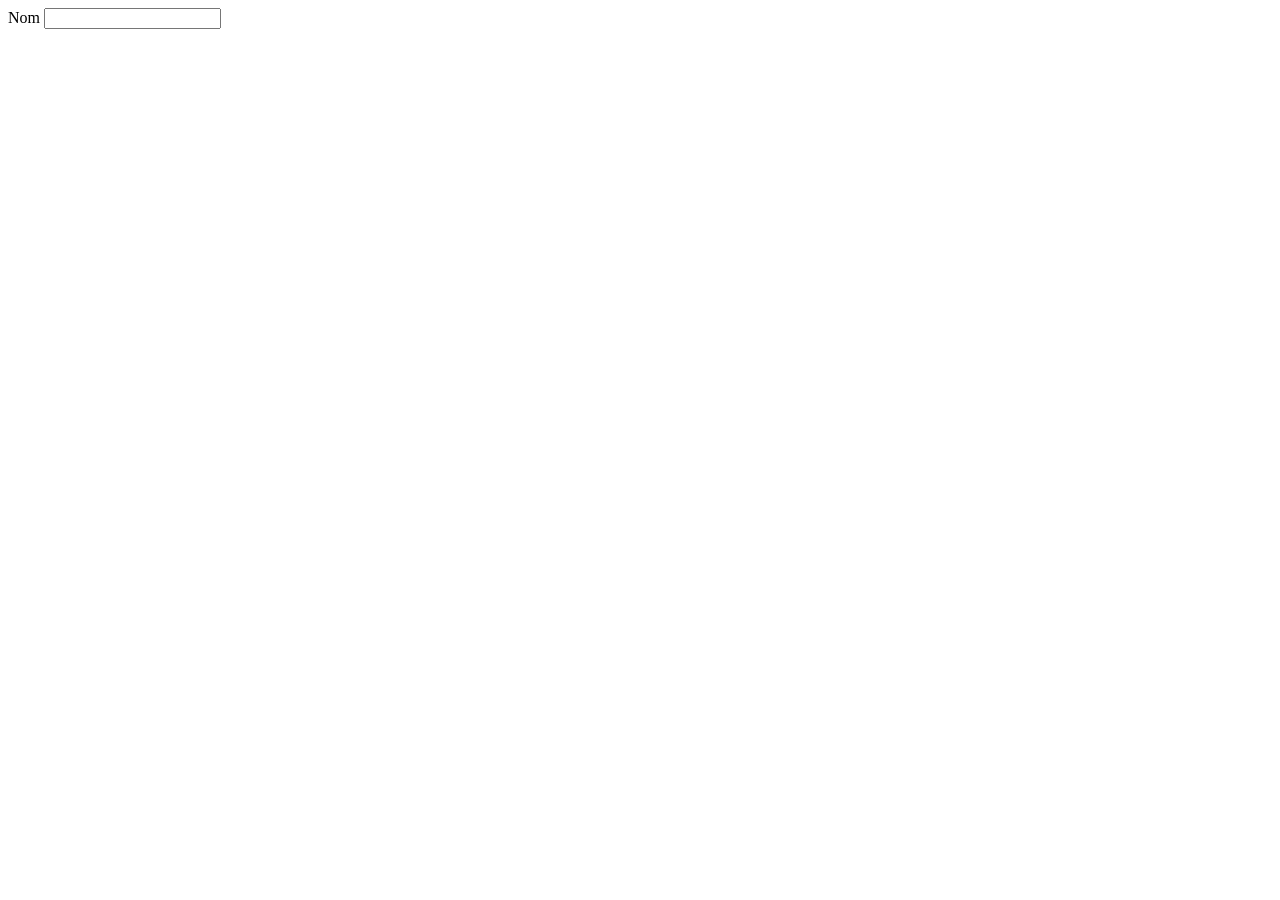
==== pages/form.html @ 23e55fd5 "V1_homepage" ====
<!doctype html>
<html lang="fr">
  <head>
    <meta charset="UTF-8" />
    <meta name="viewport" content="width=device-width, initial-scale=1.0" />
    <link rel="stylesheet" href="styles.css" />
    <link rel="preconnect" href="https://fonts.googleapis.com" />
    <link rel="preconnect" href="https://fonts.gstatic.com" crossorigin />
    <link
      href="https://fonts.googleapis.com/css2?family=Oswald:wght@200..700&display=swap"
      rel="stylesheet"
    />
    <link rel="preconnect" href="https://fonts.googleapis.com" />
    <link rel="preconnect" href="https://fonts.gstatic.com" crossorigin />
    <link
      href="https://fonts.googleapis.com/css2?family=Cutive+Mono&display=swap"
      rel="stylesheet"
    />
    <title>Big Form</title>
  </head>
  <body>
    <form>
      <label for="nom">Nom</label>
      <input id="nom" type="text" />
    </form>
  </body>
</html>
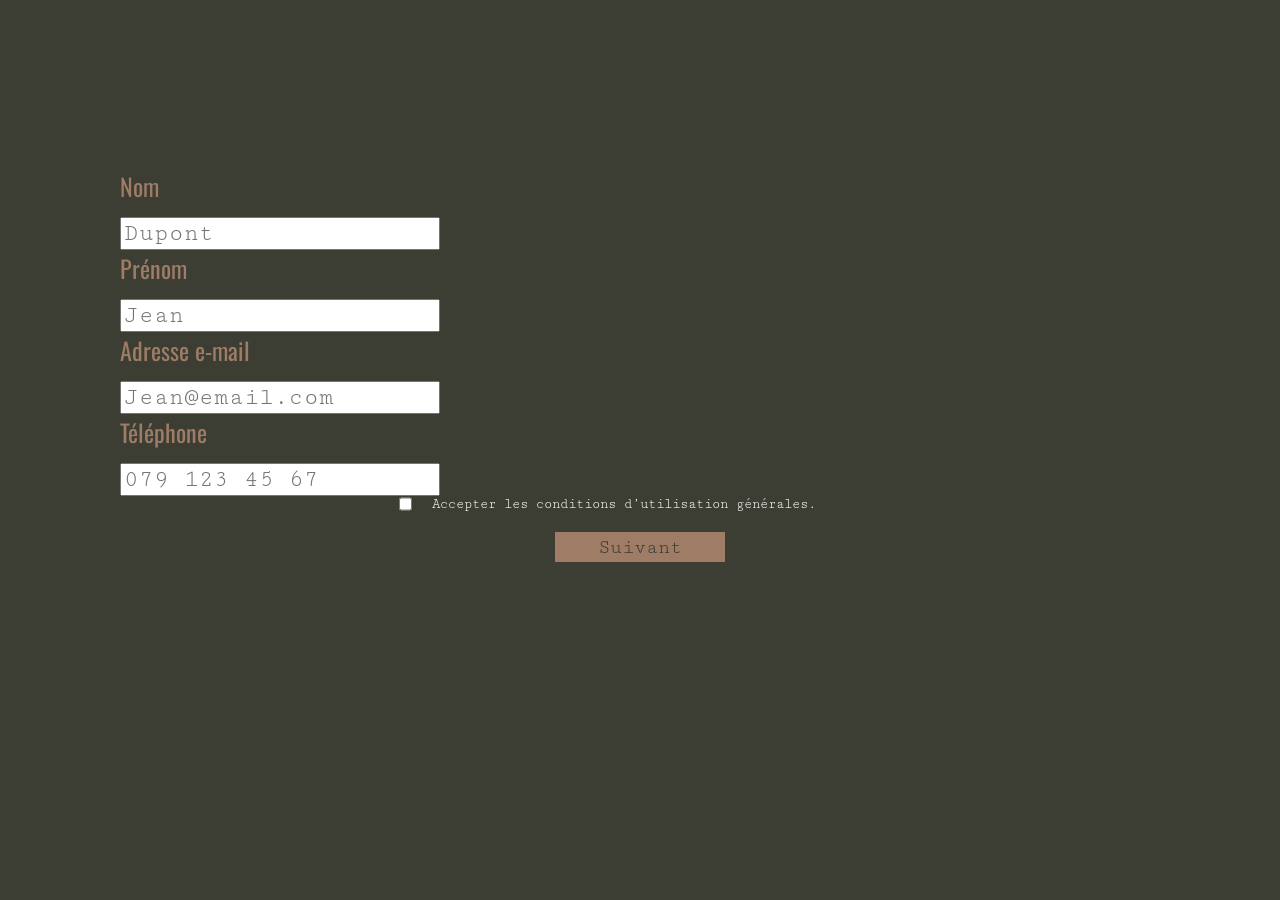
==== commit 846a0de1: "Submit millieu de parcours" ====
--- a/pages/form.html
+++ b/pages/form.html
@@ -3,7 +3,7 @@
   <head>
     <meta charset="UTF-8" />
     <meta name="viewport" content="width=device-width, initial-scale=1.0" />
-    <link rel="stylesheet" href="styles.css" />
+
     <link rel="preconnect" href="https://fonts.googleapis.com" />
     <link rel="preconnect" href="https://fonts.gstatic.com" crossorigin />
     <link
@@ -17,11 +17,61 @@
       rel="stylesheet"
     />
     <title>Big Form</title>
+    <link rel="stylesheet" href="../styles.css" />
   </head>
-  <body>
+  <body class="background">
     <form>
-      <label for="nom">Nom</label>
-      <input id="nom" type="text" />
+      <div class="label">
+        <label for="nom">Nom</label>
+        <input id="nom" type="text" required placeholder="Dupont" />
+      </div>
+      <div class="label">
+        <label for="prénom">Prénom</label>
+        <input id="nom" type="text" required placeholder="Jean" />
+      </div>
+      <div class="label">
+        <label for="email">Adresse e-mail</label>
+        <input
+          id="email"
+          name="email"
+          type="email"
+          required
+          placeholder="Jean@email.com"
+        />
+      </div>
+      <div class="label">
+        <label for="phone">Téléphone</label>
+        <input
+          id="tel"
+          name="tel"
+          type="tel"
+          required
+          placeholder="079 123 45 67"
+        />
+      </div>
+      <div class="conditions-suivant">
+        <div class="div-checkbox">
+          <input
+            id="newsletter"
+            name="newsletter"
+            type="checkbox"
+            value="oui"
+          />
+          <label class="checkbox-text" for="newsletter">
+            Accepter les conditions d’<a>utilisation générales. </a>
+          </label>
+        </div>
+        <button id="btn-open">Suivant</button>
+      </div>
+
+      <div id="modal">
+        <div id="modal-boite">
+          <h2>Titre du pop-up</h2>
+          <p>Contenu de la modale ici.</p>
+          <button id="btn-fermer">Fermer</button>
+        </div>
+      </div>
     </form>
+    <script src="../script.js"></script>
   </body>
 </html>
--- a/styles.css
+++ b/styles.css
@@ -0,0 +1,169 @@
+header {
+  background-image: url(hero.webp);
+  background-repeat: no-repeat;
+  background-size: cover;
+  background-position: center;
+  min-height: 100vh;
+  background-attachment: fixed;
+  display: flex;
+  flex-direction: column;
+  align-items: center;
+  justify-content: center;
+}
+
+* {
+  margin: 0;
+  box-sizing: border-box;
+}
+
+h1 {
+  font-family: "oswald", sans-serif;
+  font-size: 48px;
+  font-weight: 400;
+  color: white;
+}
+
+p {
+  font-family: "Cutive Mono", monospace;
+  font-size: 25px;
+  color: white;
+}
+
+a {
+  font-size: 14px;
+  color: #fff;
+  font-family: "Cutive Mono";
+}
+
+a:hover {
+  font-size: 14px;
+  color: #9e7c66;
+  font-family: "Cutive Mono";
+}
+img {
+  max-width: 80px;
+  position: absolute;
+  top: 5px;
+  left: 5px;
+}
+
+.container {
+  display: flex;
+  flex-direction: column;
+  justify-content: center;
+  align-items: center;
+  gap: 20px;
+}
+
+footer {
+  display: flex;
+  flex-direction: row;
+  justify-content: space-between;
+  margin-top: 35px;
+  margin-right: 265px;
+  margin-left: 265px;
+  margin-bottom: 80px;
+}
+.footer {
+  color: #7a7a7a;
+  font-size: 22px;
+}
+
+.footer:hover {
+  color: black;
+}
+
+.footer-container {
+  display: flex;
+  flex-direction: column;
+  justify-content: top;
+  align-items: left;
+  gap: 5px;
+}
+
+h2 {
+  font-family: "oswald", sans-serif;
+  font-weight: 400;
+  margin-bottom: 12px;
+}
+
+.background {
+  background-color: #3c3d33;
+  margin-left: 120px;
+  margin-right: 120px;
+  margin-top: 168px;
+  margin-bottom: 98px;
+}
+
+#modal {
+  display: none;
+  position: fixed;
+  inset: 0;
+  background: rgba(0, 0, 0, 0.5);
+  align-items: center;
+  justify-content: center;
+}
+
+/* Boîte blanche centrée */
+#modal-boite {
+  background: white;
+  padding: 2rem;
+  border-radius: 12px;
+  width: 320px;
+  max-width: 90%;
+}
+
+button {
+  background-color: #9e7c66;
+  color: #3c3d33;
+  width: 170px;
+  height: 30px;
+
+  text-align: left;
+  font-size: 20px;
+  font-family: "Cutive Mono";
+
+  border-style: none;
+
+  text-align: center;
+}
+
+label {
+  font-family: "oswald", sans-serif;
+  font-size: 24px;
+  font-weight: 400;
+  color: #9e7c66;
+}
+input {
+  font-family: "Cutive Mono", monospace;
+  font-size: 24px;
+}
+.label {
+  display: flex;
+  flex-direction: column;
+  max-width: 320px;
+  gap: 13px;
+}
+
+.div-checkbox {
+  display: flex;
+  flex-direction: row;
+  max-width: 500px;
+  gap: 20px;
+}
+.checkbox-text {
+  font-size: 14px;
+  color: #fff;
+  font-family: "Cutive Mono";
+  min-width: 450px;
+}
+
+.conditions-suivant {
+  display: flex;
+  flex-direction: column;
+  align-items: center;
+  gap: 20px;
+}
+
+form {
+}
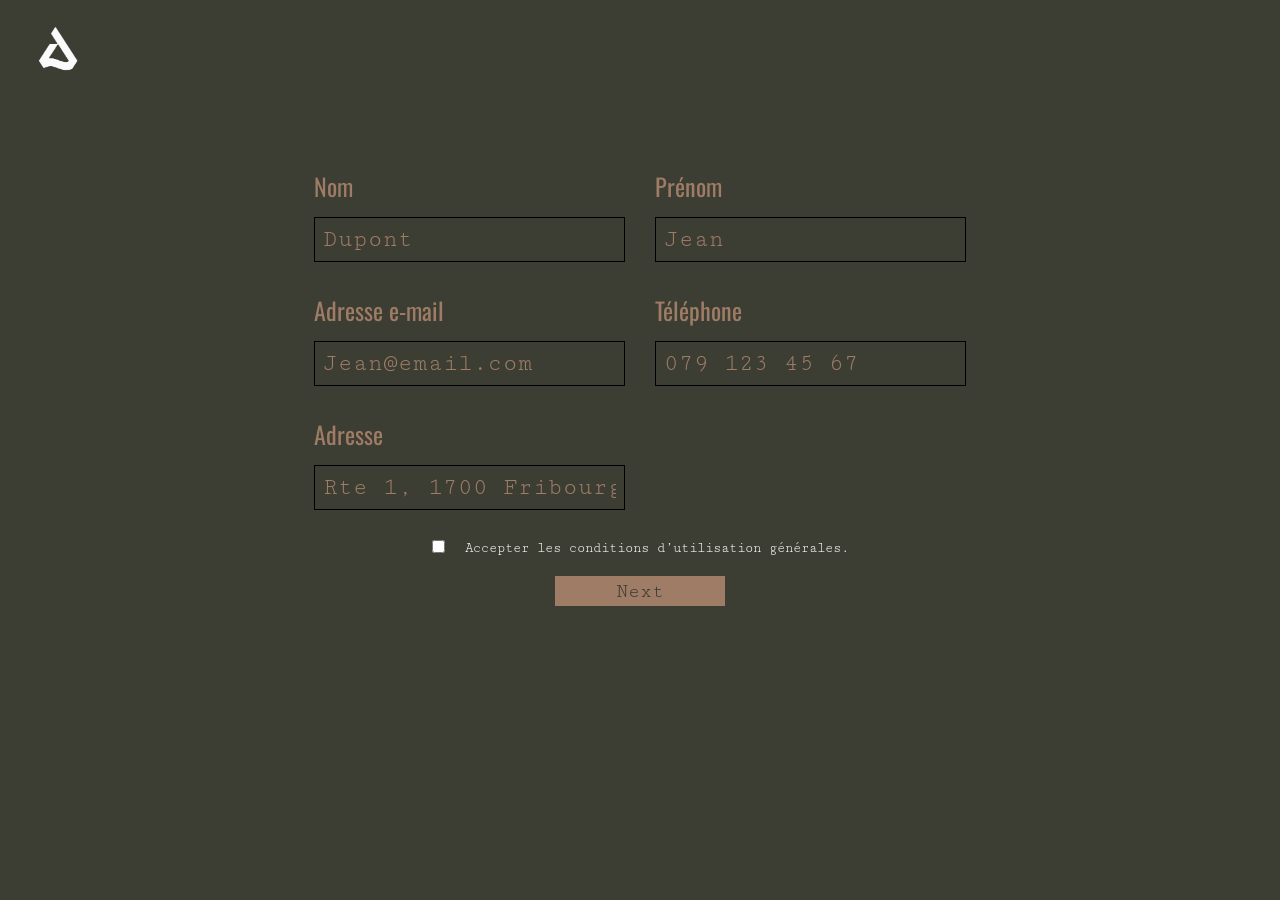
==== commit 93c930a5: "Rendus finale + maquette" ====
--- a/pages/form.html
+++ b/pages/form.html
@@ -20,6 +20,7 @@
     <link rel="stylesheet" href="../styles.css" />
   </head>
   <body class="background">
+    <img class="logo" src="../anuel.png" alt="logo anuel" />
     <form>
       <div class="label">
         <label for="nom">Nom</label>
@@ -27,7 +28,13 @@
       </div>
       <div class="label">
         <label for="prénom">Prénom</label>
-        <input id="nom" type="text" required placeholder="Jean" />
+        <input
+          id="prénom"
+          type="text"
+          name="prenom"
+          required
+          placeholder="Jean"
+        />
       </div>
       <div class="label">
         <label for="email">Adresse e-mail</label>
@@ -42,11 +49,21 @@
       <div class="label">
         <label for="phone">Téléphone</label>
         <input
-          id="tel"
+          id="phone"
           name="tel"
           type="tel"
           required
           placeholder="079 123 45 67"
+        />
+      </div>
+      <div class="label">
+        <label for="adresse">Adresse</label>
+        <input
+          id="tadresse"
+          name="adresse"
+          type="text"
+          required
+          placeholder="Rte 1, 1700 Fribourg, CH"
         />
       </div>
       <div class="conditions-suivant">
@@ -61,14 +78,26 @@
             Accepter les conditions d’<a>utilisation générales. </a>
           </label>
         </div>
-        <button id="btn-open">Suivant</button>
-      </div>
+        <button id="openPopupBtn" class="trigger-btn">Next</button>
 
-      <div id="modal">
-        <div id="modal-boite">
-          <h2>Titre du pop-up</h2>
-          <p>Contenu de la modale ici.</p>
-          <button id="btn-fermer">Fermer</button>
+        <div id="popupOverlay" class="popup-overlay">
+          <div class="popup-content">
+            <h1 class="popup-title">Une dernière chose ...</h1>
+
+            <p class="popup-text">
+              Salut, veux-tu t’inscrire à notre newsletter pour recevoir toutes
+              nos nouvelles offres ?
+            </p>
+
+            <div class="popup-buttons">
+              <a href="validate.html" class="btn-redirect btn-primary"
+                >Oui, continuer</a
+              >
+              <a href="validate.html" class="btn-redirect btn-secondary"
+                >Non merci</a
+              >
+            </div>
+          </div>
         </div>
       </div>
     </form>
--- a/styles.css
+++ b/styles.css
@@ -1,19 +1,26 @@
+* {
+  margin: 0;
+  box-sizing: border-box;
+}
+
 header {
   background-image: url(hero.webp);
   background-repeat: no-repeat;
   background-size: cover;
   background-position: center;
+  background-attachment: fixed;
   min-height: 100vh;
-  background-attachment: fixed;
-  display: flex;
-  flex-direction: column;
-  align-items: center;
-  justify-content: center;
-}
-
-* {
-  margin: 0;
-  box-sizing: border-box;
+  display: flex;
+  flex-direction: column;
+  align-items: center;
+  justify-content: center;
+}
+
+.logo {
+  width: 60px;
+  position: absolute;
+  top: 2%;
+  left: 2%;
 }
 
 h1 {
@@ -21,6 +28,12 @@
   font-size: 48px;
   font-weight: 400;
   color: white;
+}
+
+h2 {
+  font-family: "oswald", sans-serif;
+  font-weight: 400;
+  margin-bottom: 12px;
 }
 
 p {
@@ -33,84 +46,73 @@
   font-size: 14px;
   color: #fff;
   font-family: "Cutive Mono";
-}
-
+  transition: color 0.3s ease;
+}
 a:hover {
-  font-size: 14px;
   color: #9e7c66;
-  font-family: "Cutive Mono";
-}
-img {
-  max-width: 80px;
-  position: absolute;
-  top: 5px;
-  left: 5px;
-}
-
+}
 .container {
   display: flex;
   flex-direction: column;
   justify-content: center;
   align-items: center;
   gap: 20px;
-}
-
-footer {
-  display: flex;
-  flex-direction: row;
-  justify-content: space-between;
-  margin-top: 35px;
-  margin-right: 265px;
-  margin-left: 265px;
-  margin-bottom: 80px;
-}
-.footer {
-  color: #7a7a7a;
-  font-size: 22px;
-}
-
-.footer:hover {
-  color: black;
-}
-
-.footer-container {
-  display: flex;
-  flex-direction: column;
-  justify-content: top;
-  align-items: left;
-  gap: 5px;
-}
-
-h2 {
-  font-family: "oswald", sans-serif;
-  font-weight: 400;
-  margin-bottom: 12px;
 }
 
 .background {
   background-color: #3c3d33;
-  margin-left: 120px;
-  margin-right: 120px;
-  margin-top: 168px;
-  margin-bottom: 98px;
-}
-
-#modal {
-  display: none;
-  position: fixed;
-  inset: 0;
-  background: rgba(0, 0, 0, 0.5);
-  align-items: center;
-  justify-content: center;
-}
-
-/* Boîte blanche centrée */
-#modal-boite {
-  background: white;
-  padding: 2rem;
-  border-radius: 12px;
-  width: 320px;
-  max-width: 90%;
+  margin: 168px auto 98px auto;
+  padding: 0 120px;
+  display: flex;
+  justify-content: center;
+}
+
+/* Grille 2 colonnes pour le formulaire */
+form {
+  display: grid;
+  grid-template-columns: 1fr 1fr;
+  gap: 30px;
+  max-width: 800px;
+}
+
+/* Conteneur pour chaque champ (label + input) */
+.label {
+  display: flex;
+  flex-direction: column;
+  width: 100%;
+  gap: 13px;
+}
+
+label {
+  font-family: "oswald", sans-serif;
+  font-size: 24px;
+  font-weight: 400;
+  color: #9e7c66;
+}
+
+input {
+  font-family: "Cutive Mono", monospace;
+  font-size: 24px;
+  border: solid 1px black;
+  background-color: #3c3d33;
+  padding: 8px;
+}
+
+input::placeholder {
+  color: #9e7c66;
+}
+
+.div-checkbox {
+  display: flex;
+  flex-direction: row;
+  gap: 20px;
+  align-items: flex-start;
+}
+
+.checkbox-text {
+  font-size: 14px;
+  color: #fff;
+  font-family: "Cutive Mono";
 }
 
 button {
@@ -118,52 +120,120 @@
   color: #3c3d33;
   width: 170px;
   height: 30px;
-
-  text-align: left;
   font-size: 20px;
   font-family: "Cutive Mono";
-
-  border-style: none;
-
+  border: none;
   text-align: center;
-}
-
-label {
-  font-family: "oswald", sans-serif;
-  font-size: 24px;
-  font-weight: 400;
-  color: #9e7c66;
-}
-input {
+  cursor: pointer;
+  transition: background-color 0.3s ease;
+}
+
+button:hover {
+  background-color: #8b6f5a;
+}
+
+.conditions-suivant {
+  display: flex;
+  flex-direction: column;
+  align-items: center;
+  gap: 20px;
+  grid-column: 1 / -1;
+}
+
+footer {
+  display: flex;
+  flex-direction: row;
+  justify-content: space-between;
+  margin: 35px 265px 80px 265px;
+}
+
+.footer-container {
+  display: flex;
+  flex-direction: column;
+  gap: 5px;
+}
+
+.footer {
+  color: #7a7a7a;
+  font-size: 22px;
+  transition: color 0.3s ease;
+}
+
+.footer:hover {
+  color: black;
+}
+
+/* Overlay sombre couvrant toute la page - Caché par défaut */
+.popup-overlay {
+  display: none;
+  position: fixed;
+  top: 0;
+  left: 0;
+  width: 100%;
+  height: 100%;
+  background-color: rgba(0, 0, 0, 0.6);
+  justify-content: center;
+  align-items: center;
+}
+
+/* Boîte de contenu du pop-up */
+.popup-content {
+  background-color: #3b3d36;
+  width: 90%;
+  max-width: 500px;
+  padding: 40px 30px;
+  text-align: center;
+  box-sizing: border-box;
+}
+
+/* Titre du pop-up */
+.popup-title {
+  color: #a38570;
+  font-family: "oswald", sans-serif;
+  font-weight: normal;
+  font-size: 36px;
+  margin-bottom: 25px;
+  letter-spacing: 1px;
+}
+
+/* Texte descriptif du pop-up */
+.popup-text {
+  color: #a38570;
+  font-family: "Courier New", Courier, monospace;
+  font-size: 16px;
+  line-height: 1.6;
+  margin-bottom: 35px;
+  word-spacing: 2px;
+}
+
+/* Conteneur des boutons du pop-up */
+.popup-buttons {
+  display: flex;
+  flex-direction: column;
+  align-items: center;
+  gap: 25px;
+}
+
+/* Boutons du pop-up */
+.btn-redirect {
+  text-decoration: none;
   font-family: "Cutive Mono", monospace;
-  font-size: 24px;
-}
-.label {
-  display: flex;
-  flex-direction: column;
-  max-width: 320px;
-  gap: 13px;
-}
-
-.div-checkbox {
-  display: flex;
-  flex-direction: row;
-  max-width: 500px;
-  gap: 20px;
-}
-.checkbox-text {
-  font-size: 14px;
-  color: #fff;
-  font-family: "Cutive Mono";
-  min-width: 450px;
-}
-
-.conditions-suivant {
-  display: flex;
-  flex-direction: column;
-  align-items: center;
-  gap: 20px;
-}
-
-form {
-}
+  padding: 12px 40px;
+  transition: background-color 0.3s ease;
+}
+
+.btn-primary {
+  background-color: #a38570;
+  color: #3b3d36;
+  font-weight: bold;
+  min-width: 180px;
+}
+
+.btn-secondary {
+  background-color: transparent;
+  color: #a38570;
+}
+
+.btn-secondary:hover {
+  color: #8b6f5a;
+}
